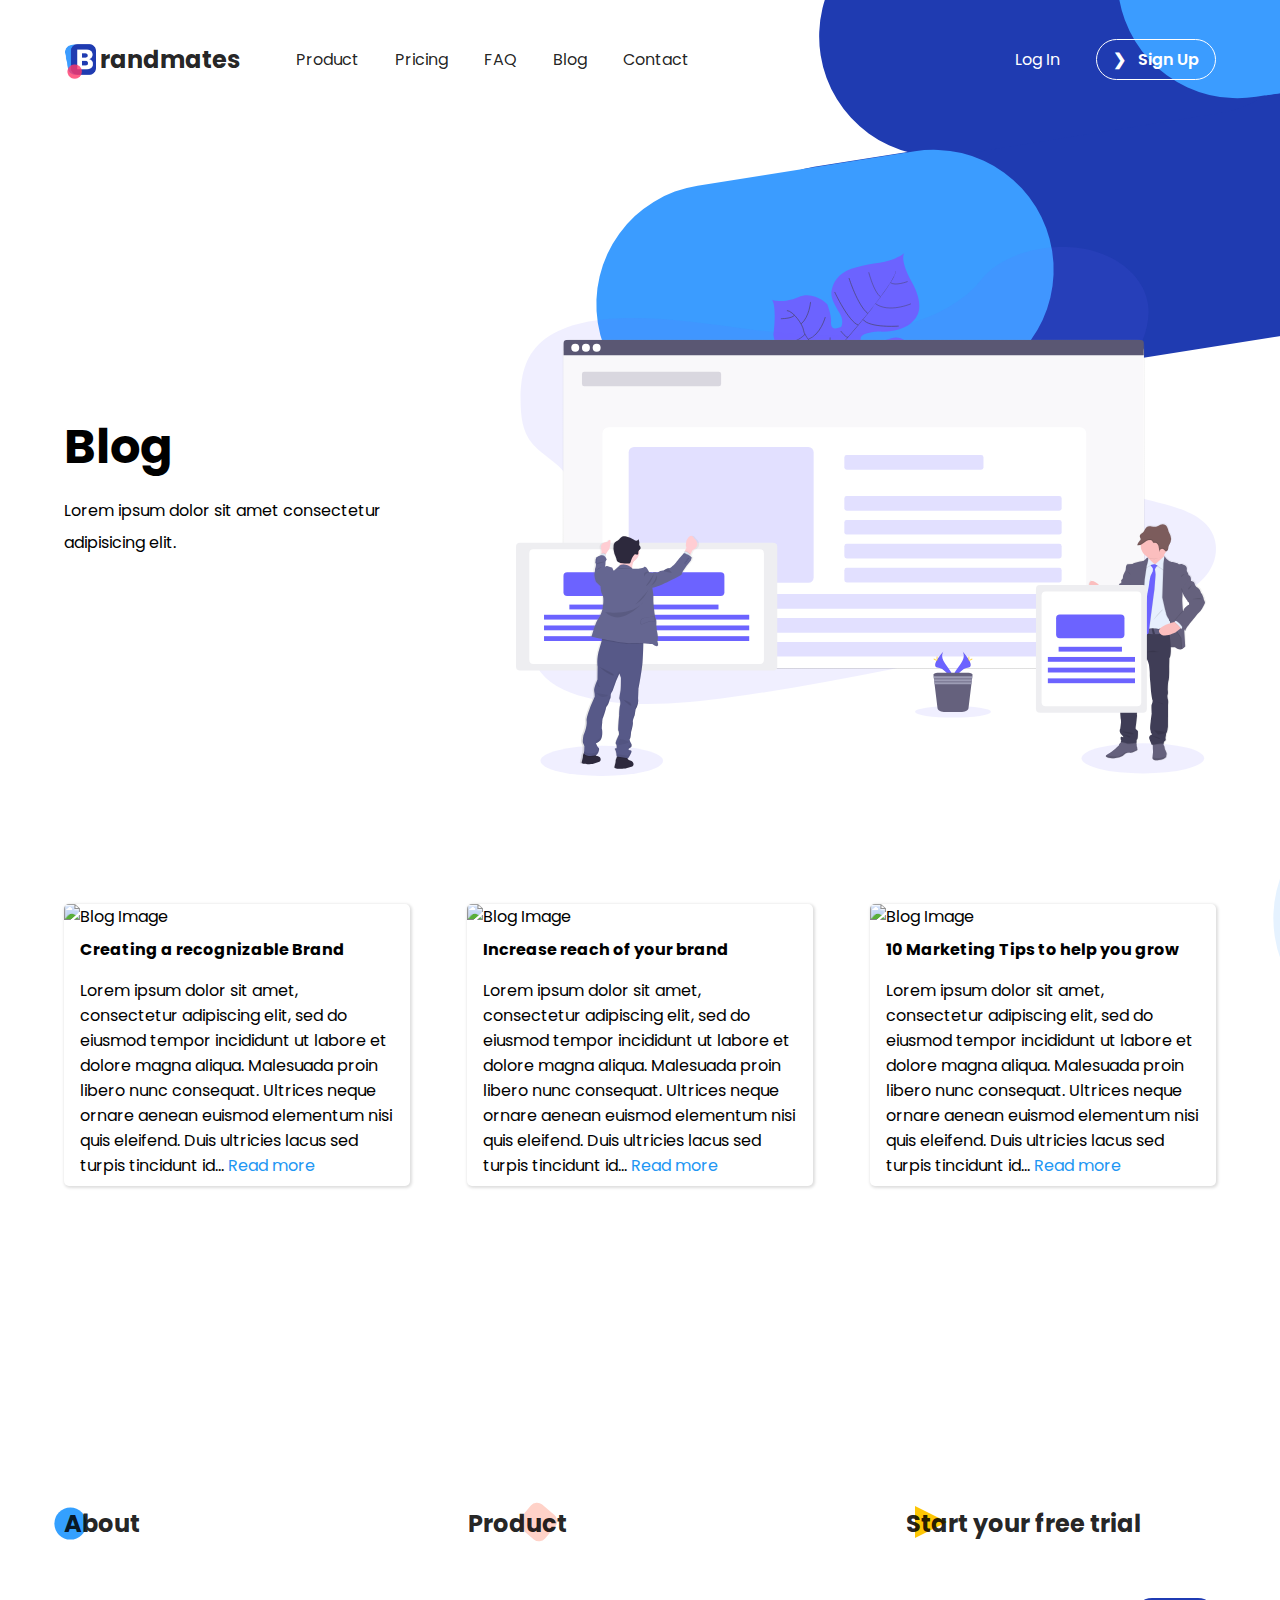
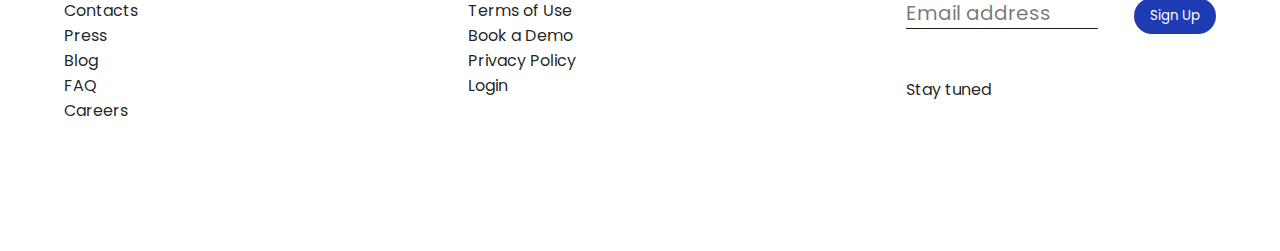
==== blog.html @ 24c4fd97 "Added blog page" ====
<!DOCTYPE html>
<html lang="en">

<head>
  <!-- Meta -->
  <meta charset="UTF-8" />
  <meta name="viewport" content="width=device-width, initial-scale=1.0" />
  <meta http-equiv="X-UA-Compatible" content="ie=edge" />

  <!-- External Files & Fonts -->
  <link href="https://fonts.googleapis.com/css?family=Poppins:400,600,800&display=swap" rel="stylesheet" />
  <link href="https://fonts.googleapis.com/icon?family=Material+Icons" rel="stylesheet" />
  <link rel="stylesheet" href="https://d1azc1qln24ryf.cloudfront.net/114779/Socicon/style-cf.css?u8vidh" />
  <link rel="icon" type="image/png" href="./assets/img/logo.png" />
  <link rel="stylesheet" href="./assets/css/styles.css" />
  <link rel="stylesheet" href="./assets/css/blog.css" />

  <!-- Title -->
  <title>Brandmates | Blog</title>
</head>

<body>
  <!-- Header -->
  <header>
    <!-- Navigation -->
    <nav class="responsive-size">
      <div class="logo">
        <a href="index.html">
          <img src="./assets/img/logo-no-margin.png" alt="Brandmates Logo" />
          <span>randmates</span>
        </a>
      </div>
      <ul>
        <li><a href="index.html#features">Product</a></li>
        <li><a href="index.html#pricing">Pricing</a></li>
        <li><a href="faq.html">FAQ</a></li>
        <li><a href="blog.html">Blog</a></li>
        <li><a href="contact.html">Contact</a></li>
      </ul>
      <div id="nav-btns">
        <a href="login.html">Log In</a>
        <a href="register.html" class="main-btn empty"><span>❯</span> Sign Up</a>
      </div>
    </nav>

    <!-- Blog -->
    <div class="responsive-size" id="blog">
      <div id="top-wrapper">
        <div id="blog-title">
          <h1>Blog</h1>
          <p>Lorem ipsum dolor sit amet consectetur adipisicing elit.</p>
        </div>
        <img src="./assets/img/blog.svg" alt="Blog Illustration">
      </div>
      <div id="blog-area">
        <div class="blog-card">
          <img
            src="https://images.unsplash.com/photo-1508599589920-14cfa1c1fe4d?ixlib=rb-1.2.1&ixid=eyJhcHBfaWQiOjEyMDd9&auto=format&fit=crop&w=1292&q=80"
            alt="Blog Image">
          <div class="details">
            <h4>Creating a recognizable Brand</h4>
            <p>Lorem ipsum dolor sit amet, consectetur adipiscing elit, sed do eiusmod tempor incididunt ut labore et
              dolore magna aliqua. Malesuada proin libero nunc consequat. Ultrices neque ornare aenean euismod elementum
              nisi quis eleifend. Duis ultricies lacus sed turpis tincidunt id... <a href="#">Read more</a></p>
          </div>
        </div>
        <div class="blog-card">
          <img
            src="https://images.unsplash.com/photo-1460925895917-afdab827c52f?ixlib=rb-1.2.1&ixid=eyJhcHBfaWQiOjEyMDd9&auto=format&fit=crop&w=1302&q=80"
            alt="Blog Image">
          <div class="details">
            <h4>Increase reach of your brand</h4>
            <p>Lorem ipsum dolor sit amet, consectetur adipiscing elit, sed do eiusmod tempor incididunt ut labore et
              dolore magna aliqua. Malesuada proin libero nunc consequat. Ultrices neque ornare aenean euismod elementum
              nisi quis eleifend. Duis ultricies lacus sed turpis tincidunt id... <a href="#">Read more</a></p>
          </div>
        </div>
        <div class="blog-card">
          <img
            src="https://images.unsplash.com/photo-1460925895917-afdab827c52f?ixlib=rb-1.2.1&ixid=eyJhcHBfaWQiOjEyMDd9&auto=format&fit=crop&w=1302&q=80"
            alt="Blog Image">
          <div class="details">
            <h4>10 Marketing Tips to help you grow</h4>
            <p>Lorem ipsum dolor sit amet, consectetur adipiscing elit, sed do eiusmod tempor incididunt ut labore et
              dolore magna aliqua. Malesuada proin libero nunc consequat. Ultrices neque ornare aenean euismod elementum
              nisi quis eleifend. Duis ultricies lacus sed turpis tincidunt id... <a href="#">Read more</a></p>
          </div>
        </div>
      </div>
    </div>

  </header>

  <footer class="transparent-bg responsive-size">
    <div class="footer-links">
      <h3 class="footer-title">About</h3>
      <div class="circle"></div>
      <ul>
        <li class="footer-link"><a href="#">Contacts</a></li>
        <li class="footer-link"><a href="#">Press</a></li>
        <li class="footer-link"><a href="#">Blog</a></li>
        <li class="footer-link"><a href="faq.html">FAQ</a></li>
        <li class="footer-link"><a href="#">Careers</a></li>
      </ul>
    </div>
    <div class="footer-links">
      <h3 class="footer-title">Product</h3>
      <div class="square"></div>
      <ul>
        <li class="footer-link"><a href="#">Terms of Use</a></li>
        <li class="footer-link"><a href="#">Book a Demo</a></li>
        <li class="footer-link"><a href="#">Privacy Policy</a></li>
        <li class="footer-link"><a href="login.html">Login</a></li>
      </ul>
    </div>
    <div class="footer-free-trial">
      <h3 class="footer-title">Start your free trial</h3>
      <div class="triangle"></div>
      <div id="footer-trial-form">
        <form action="register.html" method="get">
          <input type="email" name="email" id="footer-trial-email" class="black-input" placeholder="Email address"
            required />
          <button type="submit" class="main-btn filled blue-btn">Sign Up</button>
        </form>
      </div>
      <p id="social-icons-area">
        Stay tuned <i class="socicon-facebook"></i>
        <i class="socicon-twitter"></i>
        <i class="socicon-instagram"></i>
        <i class="socicon-linkedin"></i>
      </p>
    </div>
    </div>

    <!-- Scripts -->
    <script src="./assets/js/blog.js"></script>
</body>

</html>
---- assets/css/styles.css ----
/* Global */
* {
  margin: 0;
  padding: 0;
  box-sizing: border-box;
  font-family: 'Poppins';
}

/* Body */
body {
  background: url('../img/header-bg.png') no-repeat top center;
}

a {
  color: #000000de;
  text-decoration: none;
}

hr {
  border: none;
  height: 1px;
  color: #ddd;
  background-color: #ddd;
}

.responsive-size {
  padding-left: 240px;
  padding-right: 240px;
}

input,
textarea {
  width: 384px;
  background: none;
  border: none;
  font-size: 20px;
  border-bottom: 1px solid #fff;
  transition: border 0.3s;
  color: #fff;
}

input:focus,
textarea:focus {
  outline: none;
  border-bottom: 1px solid #ff4270;
}

input::placeholder,
textarea {
  color: #ffffffaa;
}

input.black-input,
textarea.black-input {
  border-bottom: 1px solid #000000de;
  color: #000000de;
}

input.black-input::placeholder,
textarea.black-input::placeholder {
  color: #00000088;
}

/* Buttons */
.main-btn {
  border-radius: 50px;
  padding: 8px 16px;
  align-self: center;
  transition: background-color 0.2s;
  border: none;
}

.main-btn.empty {
  border: 1px solid #fff;
  color: #fff;
}

.main-btn.empty-black {
  border: 1px solid #000;
  color: #000000de;
}

.main-btn.filled {
  background-color: #ff4270;
  color: #fff;
}

.main-btn.filled:hover {
  background-color: #ff1751;
}

.main-btn.blue-btn {
  background-color: #1f3bb3;
}

.main-btn.blue-btn:hover {
  background-color: #162d91;
}

.main-btn span {
  margin-right: 8px;
}

/* Colors */
.black {
  color: #1d1d1d;
}

.grey {
  color: #b4b6bb;
}

.blue {
  color: #1f3bb3;
}

.transparent-bg {
  background: none !important;
}

/* Typography */
.section-title {
  text-align: center;
  margin-bottom: 64px;
}

.section-desc {
  max-width: 480px;
  text-align: center;
  margin: 0 auto 64px auto;
}

h1 {
  font-size: 56px;
  margin-bottom: 0;
  line-height: 32px;
}

p {
  font-size: 20px;
}

/* Shapes */
.circle {
  width: 16px;
  height: 16px;
  background: #34a0ff;
  border-radius: 50%;
  display: inline-block;
}

.square {
  width: 16px;
  height: 16px;
  transform: rotate(40deg);
  background: #ffd2c8;
  border-radius: 25%;
  display: inline-block;
  margin-left: 80px;
}

.triangle {
  width: 0;
  height: 0;
  border-left: 8px solid transparent;
  border-right: 8px solid transparent;
  border-bottom: 16px solid #fdc605;
  transform: rotate(90deg);
  display: inline-block;
  margin-left: 80px;
}

/* Navigation */
nav {
  padding: 40px 0;
  display: flex;
  align-items: center;
  justify-content: center;
}

.logo {
  align-self: flex-start;
}

.logo img {
  width: 32px;
  display: inline-block;
  vertical-align: middle;
}

.logo span {
  font-weight: bold;
  font-size: 24px;
  display: inline-block;
  vertical-align: middle;
}

nav ul {
  display: inline-block;
  vertical-align: middle;
  margin-left: 60px;
}

nav ul li {
  display: inline-block;
  margin-left: 40px;
}

#nav-btns {
  display: inline-block;
  color: #fff;
  margin-left: auto;
  margin-right: 0;
  vertical-align: middle;
}

#nav-btns a {
  color: #fff;
}

#nav-btns .main-btn {
  margin-left: 32px;
  font-weight: 600;
}

/* Navigation */
nav {
  padding: 40px 0;
  display: flex;
  align-items: center;
  justify-content: center;
}

.logo {
  align-self: flex-start;
}

.logo img {
  width: 32px;
  display: inline-block;
  vertical-align: middle;
}

.logo span {
  font-weight: bold;
  font-size: 24px;
  display: inline-block;
  vertical-align: middle;
}

nav ul {
  display: inline-block;
  vertical-align: middle;
  margin-left: 60px;
}

nav ul li {
  display: inline-block;
  margin-left: 40px;
}

#nav-btns {
  display: inline-block;
  color: #fff;
  margin-left: auto;
  margin-right: 0;
  vertical-align: middle;
}

#nav-btns a {
  color: #fff;
}

#nav-btns .main-btn {
  margin-left: 32px;
  font-weight: 600;
}

/* Footer */
#footer-container {
  padding-bottom: 64px;
}

footer {
  display: flex;
  justify-content: space-between;
  background-color: #fff;
  padding: 128px 128px;
  margin-top: 192px;
}

footer h3,
footer a,
footer p {
  color: #000000de;
}

footer h3 {
  font-size: 24px;
}

footer ul,
#footer-trial-form {
  margin-top: 92px;
}

footer ul {
  list-style: none;
}

.footer-links,
.footer-free-trial {
  position: relative;
}

footer h3 {
  position: absolute;
  top: 0;
  left: 0;
  z-index: 1;
}

footer .circle,
footer .square,
footer .triangle {
  position: absolute;
  z-index: 0;
  top: 0;
}

footer .circle {
  height: 32px;
  width: 32px;
  transform: translate(-30%, 5%);
}

footer .square {
  height: 32px;
  width: 32px;
  left: -24%;
}

footer .triangle {
  border-left: 16px solid transparent;
  border-right: 16px solid transparent;
  border-bottom: 32px solid #fdc605;
  left: -23%;
}

#footer-trial-form input {
  width: 256px;
  margin: 0 32px 24px 0;
}

#social-icons-area {
  font-size: 16px;
  margin-top: 24px;
}

#social-icons-area i {
  color: #1f3bb3;
  margin-left: 16px;
}

/* Responsiveness */
@media screen and (max-width: 1600px) {
  /* Global */
  .responsive-size {
    padding-left: 128px;
    padding-right: 128px;
  }

  h1 {
    font-size: 48px;
  }
}

@media screen and (max-width: 1280px) {
  /* Global */
  .responsive-size {
    padding-left: 64px;
    padding-right: 64px;
  }

  /* Navigation */
  nav ul {
    margin-left: 24px;
  }

  nav ul li {
    margin-left: 32px;
  }

  /* Footer */
  #footer-trial-form input {
    width: 192px;
  }
}

@media screen and (max-width: 1024px) {
  /* Global */
  .responsive-size {
    padding-left: 32px;
    padding-right: 32px;
  }

  /* Navigation */
  nav ul {
    margin-left: 8px;
  }

  nav ul li {
    margin-left: 24px;
  }

  /* Footer */
  #footer-trial-form input {
    font-size: 16px;
    width: 128px;
  }
}
---- assets/css/blog.css ----
/* Blog */
#blog {
  margin-top: 128px;
}

#top-wrapper {
  display: flex;
  flex-direction: row;
  align-items: center;
  justify-content: space-between;
}

#blog-title {
  width: 512px;
}

#blog img {
  width: 700px;
}

#blog-title h1 {
  margin-bottom: 32px;
}

#blog-title p {
  max-width: 360px;
  margin: 32px 0 32px 0;
  font-size: 16px;
  line-height: 32px;
}

#blog-area {
  margin-top: 128px;
  display: flex;
  flex-direction: row;
  justify-content: space-between;
  align-items: center;
}

/* Blog Card */
.blog-card {
  background: #fff;
  border-radius: 5px;
  box-shadow: 1px 1px 3px 1px #00000022;
  width: 30%;
}

.blog-card img {
  width: 100% !important;
  border-top-left-radius: 5px;
  border-top-right-radius: 5px;
}

.details {
  padding: 8px 16px;
}

.details h4 {
  margin-bottom: 16px;
}

.blog-card p {
  font-size: 16px;
}

.blog-card a {
  color: #2196f3;
}
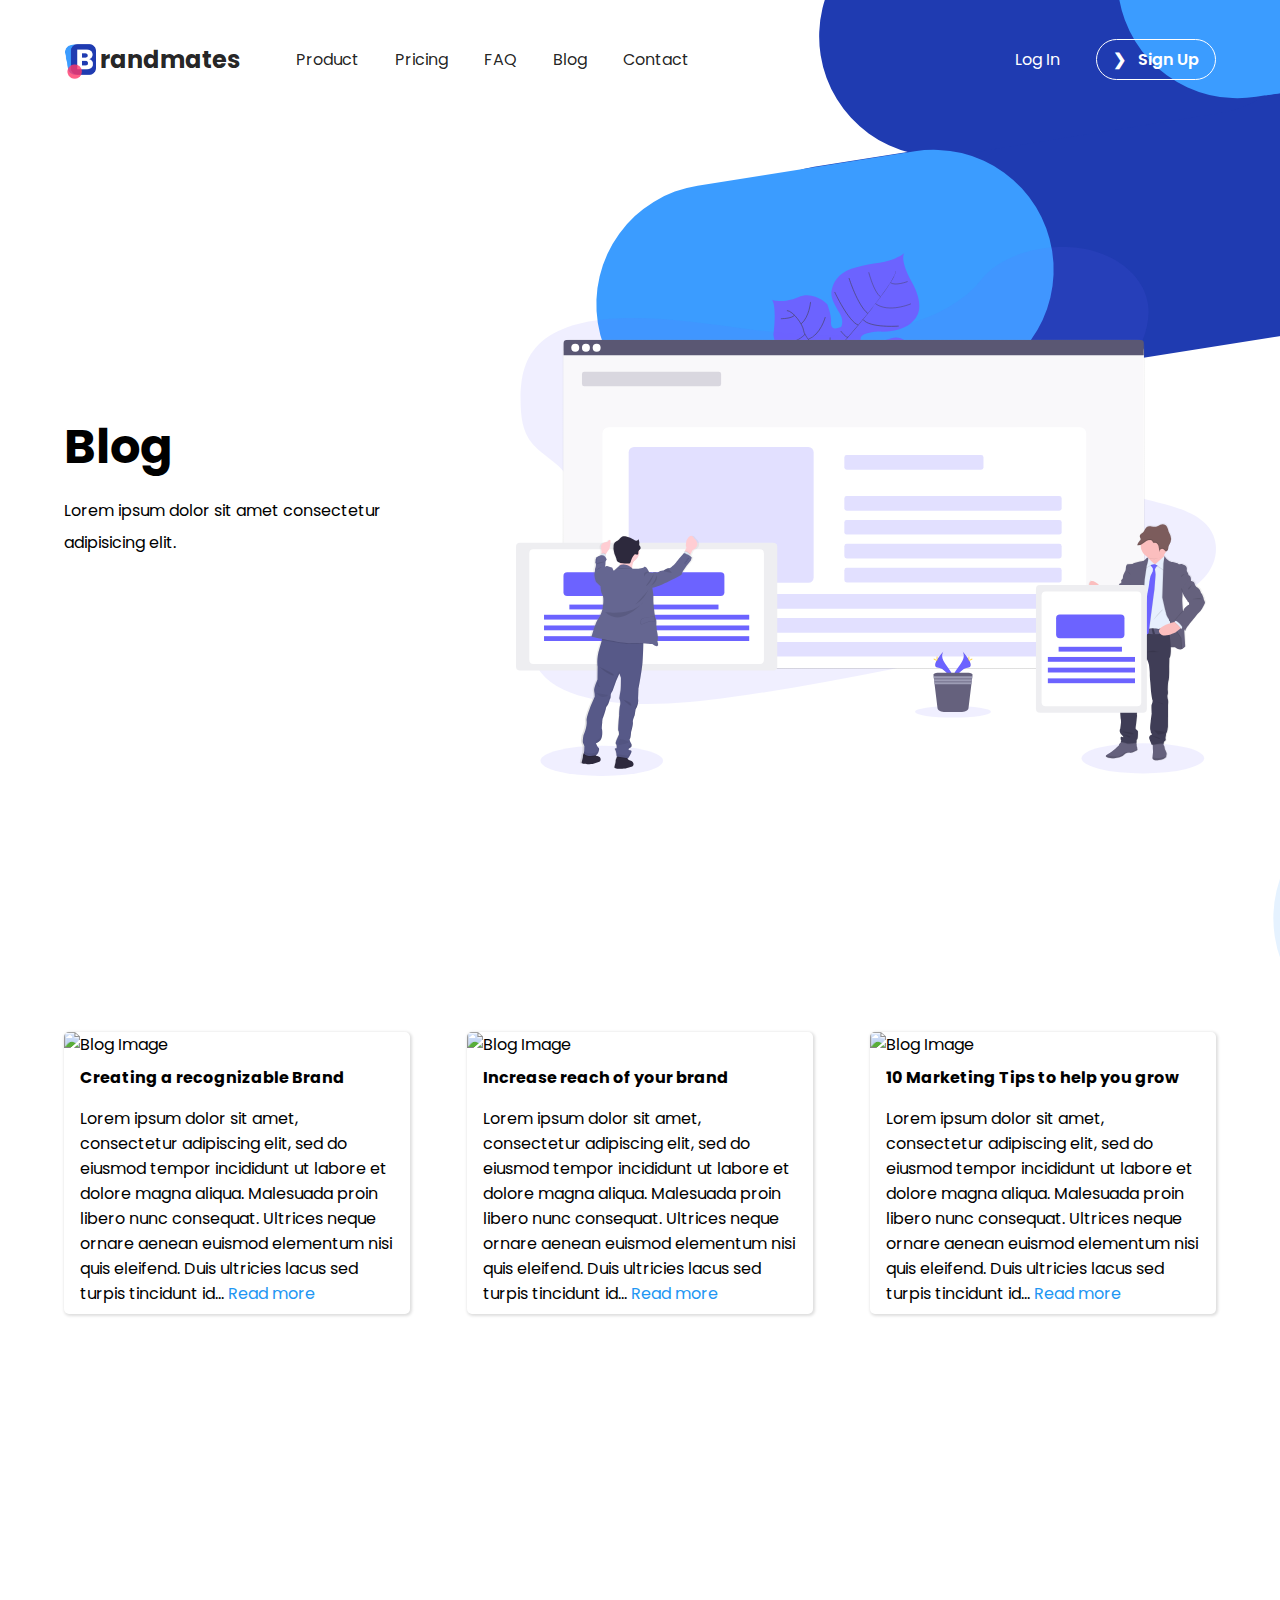
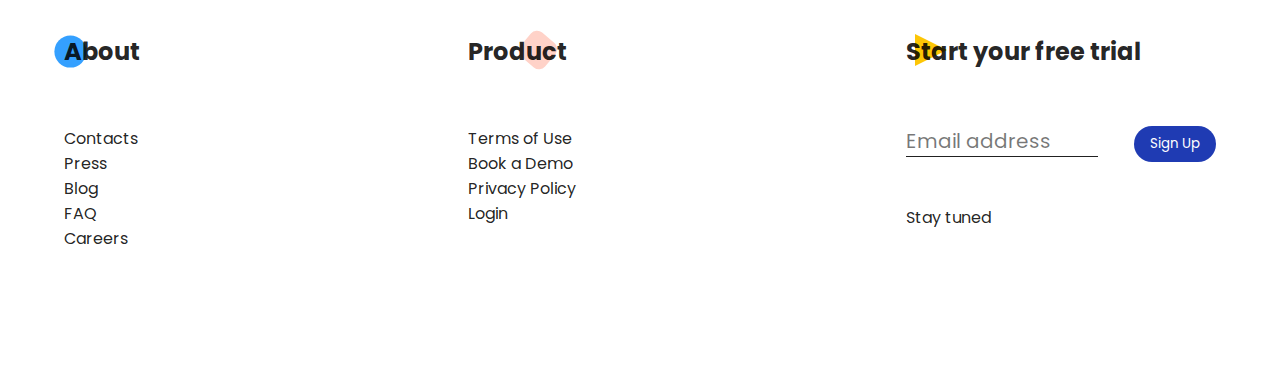
==== commit c2bd9aff: "Added responsiveness" ====
--- a/blog.html
+++ b/blog.html
@@ -77,7 +77,7 @@
         </div>
         <div class="blog-card">
           <img
-            src="https://images.unsplash.com/photo-1460925895917-afdab827c52f?ixlib=rb-1.2.1&ixid=eyJhcHBfaWQiOjEyMDd9&auto=format&fit=crop&w=1302&q=80"
+            src="https://images.unsplash.com/photo-1533750349088-cd871a92f312?ixlib=rb-1.2.1&ixid=eyJhcHBfaWQiOjEyMDd9&auto=format&fit=crop&w=1350&q=80"
             alt="Blog Image">
           <div class="details">
             <h4>10 Marketing Tips to help you grow</h4>
--- a/assets/css/blog.css
+++ b/assets/css/blog.css
@@ -30,11 +30,11 @@
 }
 
 #blog-area {
-  margin-top: 128px;
+  margin-top: 256px;
   display: flex;
   flex-direction: row;
   justify-content: space-between;
-  align-items: center;
+  align-items: flex-start;
 }
 
 /* Blog Card */
